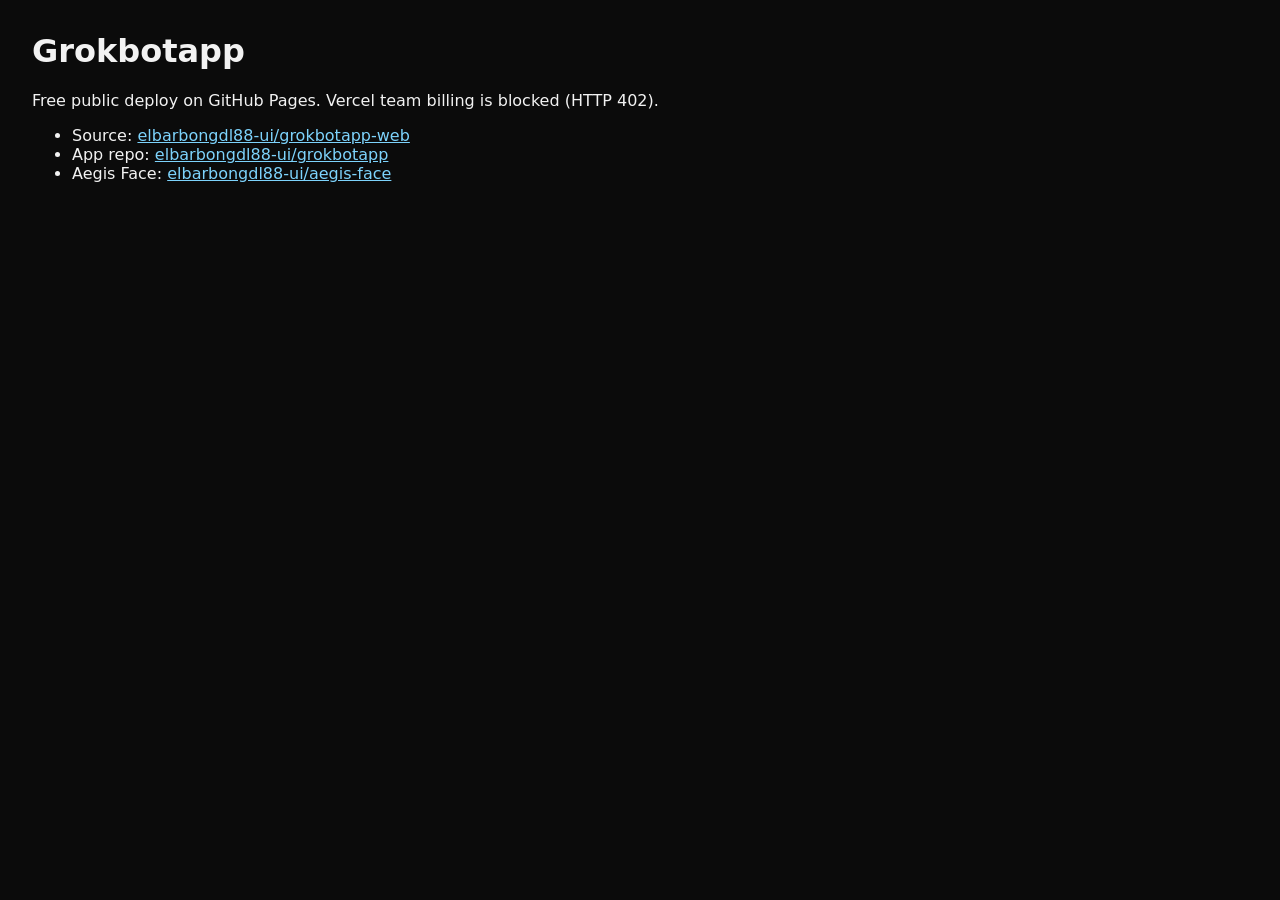
==== index.html @ 4950abd4 "Add free GitHub Pages site and deploy workflow." ====
<!doctype html>
<html lang="en">
<head>
  <meta charset="utf-8">
  <meta name="viewport" content="width=device-width, initial-scale=1">
  <title>Grokbotapp</title>
  <style>
    body { font-family: system-ui, sans-serif; margin: 2rem; background: #0b0b0b; color: #f2f2f2; max-width: 40rem; }
    a { color: #7dd3fc; }
    code { background: #222; padding: 0.1rem 0.35rem; }
  </style>
</head>
<body>
  <h1>Grokbotapp</h1>
  <p>Free public deploy on GitHub Pages. Vercel team billing is blocked (HTTP 402).</p>
  <ul>
    <li>Source: <a href="https://github.com/elbarbongdl88-ui/grokbotapp-web">elbarbongdl88-ui/grokbotapp-web</a></li>
    <li>App repo: <a href="https://github.com/elbarbongdl88-ui/grokbotapp">elbarbongdl88-ui/grokbotapp</a></li>
    <li>Aegis Face: <a href="https://github.com/elbarbongdl88-ui/aegis-face">elbarbongdl88-ui/aegis-face</a></li>
  </ul>
</body>
</html>
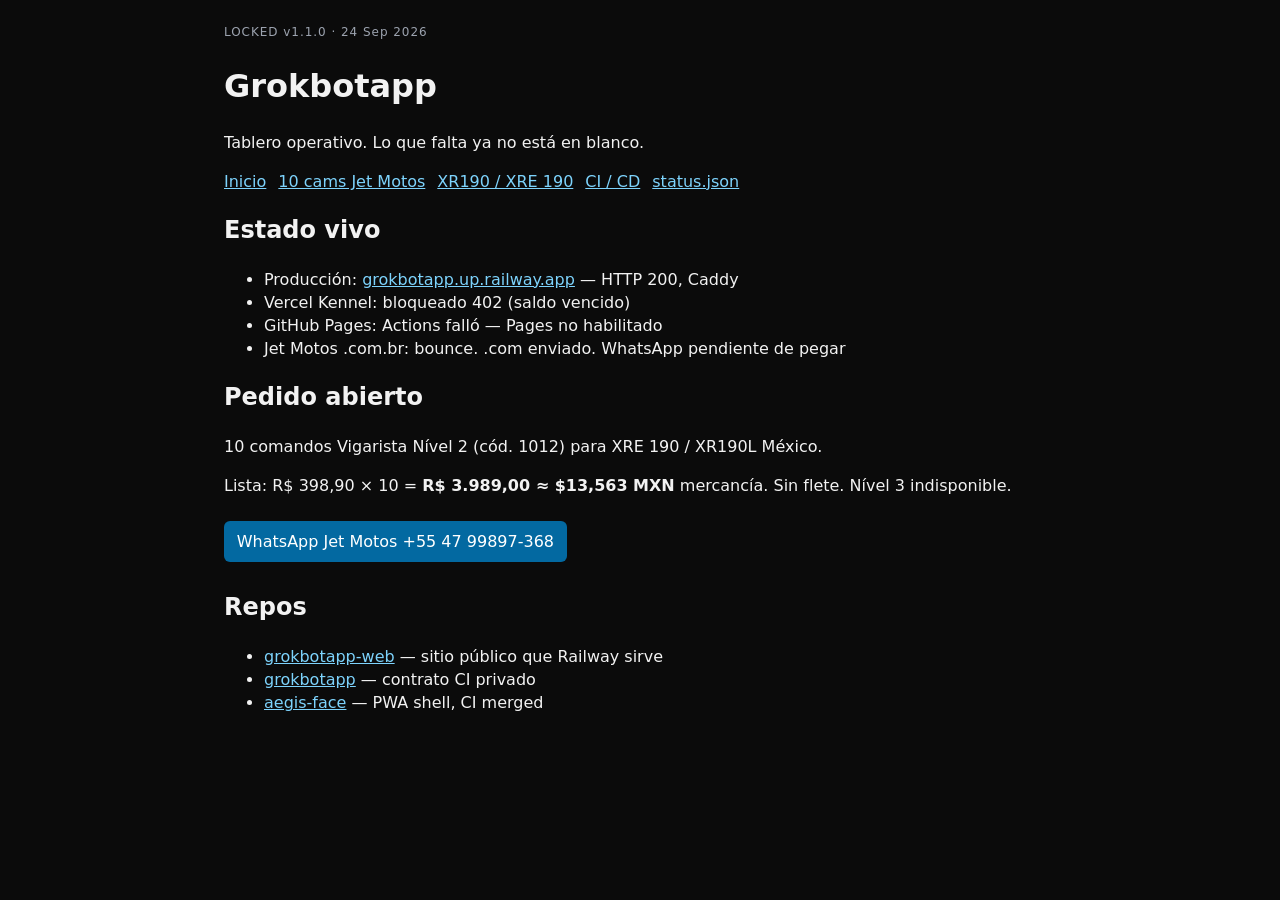
==== commit 92ad5455: "Fill missing Grokbotapp v1.1 ops board, quote, fitment, and status." ====
--- a/index.html
+++ b/index.html
@@ -1,22 +1,50 @@
 <!doctype html>
-<html lang="en">
+<html lang="es">
 <head>
   <meta charset="utf-8">
   <meta name="viewport" content="width=device-width, initial-scale=1">
-  <title>Grokbotapp</title>
-  <style>
-    body { font-family: system-ui, sans-serif; margin: 2rem; background: #0b0b0b; color: #f2f2f2; max-width: 40rem; }
-    a { color: #7dd3fc; }
-    code { background: #222; padding: 0.1rem 0.35rem; }
-  </style>
+  <title>Grokbotapp v1.1</title>
+  <link rel="stylesheet" href="/styles.css">
 </head>
 <body>
-  <h1>Grokbotapp</h1>
-  <p>Free public deploy on GitHub Pages. Vercel team billing is blocked (HTTP 402).</p>
-  <ul>
-    <li>Source: <a href="https://github.com/elbarbongdl88-ui/grokbotapp-web">elbarbongdl88-ui/grokbotapp-web</a></li>
-    <li>App repo: <a href="https://github.com/elbarbongdl88-ui/grokbotapp">elbarbongdl88-ui/grokbotapp</a></li>
-    <li>Aegis Face: <a href="https://github.com/elbarbongdl88-ui/aegis-face">elbarbongdl88-ui/aegis-face</a></li>
-  </ul>
+  <header>
+    <p class="kicker">LOCKED v1.1.0 · 24 Sep 2026</p>
+    <h1>Grokbotapp</h1>
+    <p>Tablero operativo. Lo que falta ya no está en blanco.</p>
+  </header>
+
+  <nav>
+    <a href="/">Inicio</a>
+    <a href="/quote.html">10 cams Jet Motos</a>
+    <a href="/fitment.html">XR190 / XRE 190</a>
+    <a href="/stack.html">CI / CD</a>
+    <a href="/status.json">status.json</a>
+  </nav>
+
+  <section>
+    <h2>Estado vivo</h2>
+    <ul>
+      <li>Producción: <a href="https://grokbotapp.up.railway.app">grokbotapp.up.railway.app</a> — HTTP 200, Caddy</li>
+      <li>Vercel Kennel: bloqueado 402 (saldo vencido)</li>
+      <li>GitHub Pages: Actions falló — Pages no habilitado</li>
+      <li>Jet Motos .com.br: bounce. .com enviado. WhatsApp pendiente de pegar</li>
+    </ul>
+  </section>
+
+  <section>
+    <h2>Pedido abierto</h2>
+    <p>10 comandos Vigarista Nível 2 (cód. 1012) para XRE 190 / XR190L México.</p>
+    <p>Lista: R$ 398,90 × 10 = <strong>R$ 3.989,00 ≈ $13,563 MXN</strong> mercancía. Sin flete. Nível 3 indisponible.</p>
+    <p><a class="btn" href="https://wa.me/554799897368">WhatsApp Jet Motos +55 47 99897-368</a></p>
+  </section>
+
+  <section>
+    <h2>Repos</h2>
+    <ul>
+      <li><a href="https://github.com/elbarbongdl88-ui/grokbotapp-web">grokbotapp-web</a> — sitio público que Railway sirve</li>
+      <li><a href="https://github.com/elbarbongdl88-ui/grokbotapp">grokbotapp</a> — contrato CI privado</li>
+      <li><a href="https://github.com/elbarbongdl88-ui/aegis-face">aegis-face</a> — PWA shell, CI merged</li>
+    </ul>
+  </section>
 </body>
 </html>
--- a/styles.css
+++ b/styles.css
@@ -0,0 +1,7 @@
+body{font-family:system-ui,sans-serif;margin:1.5rem auto;max-width:52rem;background:#0b0b0b;color:#f2f2f2;line-height:1.45}
+a{color:#7dd3fc}nav{display:flex;flex-wrap:wrap;gap:.75rem;margin:1rem 0}
+table{border-collapse:collapse;width:100%;font-size:.95rem}
+th,td{border:1px solid #333;padding:.45rem .5rem;text-align:left}
+.kicker{color:#9ca3af;letter-spacing:.08em;font-size:.75rem}
+.btn{display:inline-block;margin:.5rem 0;padding:.55rem .8rem;background:#0369a1;color:#fff;text-decoration:none;border-radius:6px}
+pre{background:#171717;padding:1rem;overflow:auto;white-space:pre-wrap}
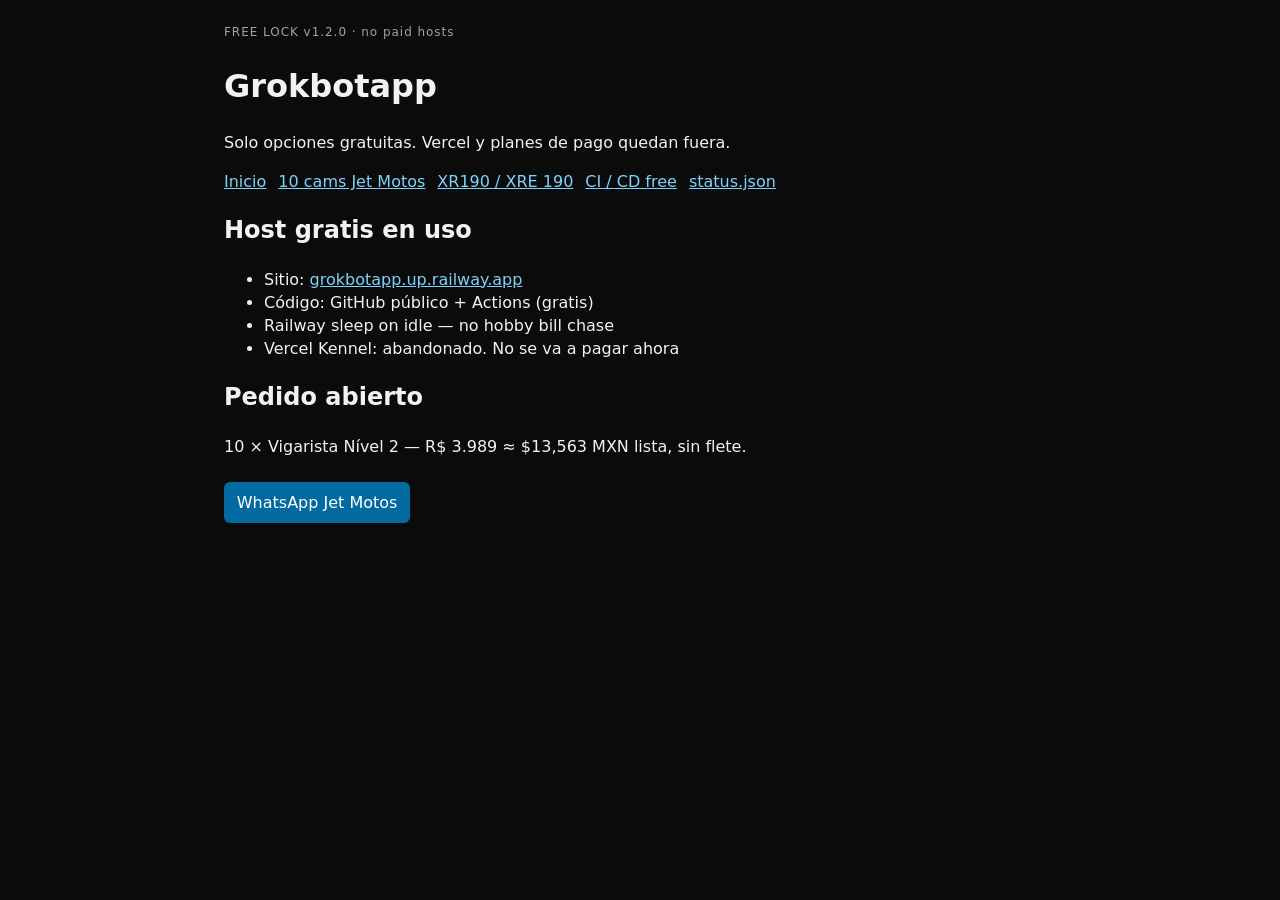
==== commit 01ff933f: "Lock free-only hosting. Vercel is out of scope." ====
--- a/index.html
+++ b/index.html
@@ -3,48 +3,35 @@
 <head>
   <meta charset="utf-8">
   <meta name="viewport" content="width=device-width, initial-scale=1">
-  <title>Grokbotapp v1.1</title>
+  <title>Grokbotapp free</title>
   <link rel="stylesheet" href="/styles.css">
 </head>
 <body>
   <header>
-    <p class="kicker">LOCKED v1.1.0 · 24 Sep 2026</p>
+    <p class="kicker">FREE LOCK v1.2.0 · no paid hosts</p>
     <h1>Grokbotapp</h1>
-    <p>Tablero operativo. Lo que falta ya no está en blanco.</p>
+    <p>Solo opciones gratuitas. Vercel y planes de pago quedan fuera.</p>
   </header>
-
   <nav>
     <a href="/">Inicio</a>
     <a href="/quote.html">10 cams Jet Motos</a>
     <a href="/fitment.html">XR190 / XRE 190</a>
-    <a href="/stack.html">CI / CD</a>
+    <a href="/stack.html">CI / CD free</a>
     <a href="/status.json">status.json</a>
   </nav>
-
   <section>
-    <h2>Estado vivo</h2>
+    <h2>Host gratis en uso</h2>
     <ul>
-      <li>Producción: <a href="https://grokbotapp.up.railway.app">grokbotapp.up.railway.app</a> — HTTP 200, Caddy</li>
-      <li>Vercel Kennel: bloqueado 402 (saldo vencido)</li>
-      <li>GitHub Pages: Actions falló — Pages no habilitado</li>
-      <li>Jet Motos .com.br: bounce. .com enviado. WhatsApp pendiente de pegar</li>
+      <li>Sitio: <a href="https://grokbotapp.up.railway.app">grokbotapp.up.railway.app</a></li>
+      <li>Código: GitHub público + Actions (gratis)</li>
+      <li>Railway sleep on idle — no hobby bill chase</li>
+      <li>Vercel Kennel: abandonado. No se va a pagar ahora</li>
     </ul>
   </section>
-
   <section>
     <h2>Pedido abierto</h2>
-    <p>10 comandos Vigarista Nível 2 (cód. 1012) para XRE 190 / XR190L México.</p>
-    <p>Lista: R$ 398,90 × 10 = <strong>R$ 3.989,00 ≈ $13,563 MXN</strong> mercancía. Sin flete. Nível 3 indisponible.</p>
-    <p><a class="btn" href="https://wa.me/554799897368">WhatsApp Jet Motos +55 47 99897-368</a></p>
-  </section>
-
-  <section>
-    <h2>Repos</h2>
-    <ul>
-      <li><a href="https://github.com/elbarbongdl88-ui/grokbotapp-web">grokbotapp-web</a> — sitio público que Railway sirve</li>
-      <li><a href="https://github.com/elbarbongdl88-ui/grokbotapp">grokbotapp</a> — contrato CI privado</li>
-      <li><a href="https://github.com/elbarbongdl88-ui/aegis-face">aegis-face</a> — PWA shell, CI merged</li>
-    </ul>
+    <p>10 × Vigarista Nível 2 — R$ 3.989 ≈ $13,563 MXN lista, sin flete.</p>
+    <p><a class="btn" href="https://wa.me/554799897368">WhatsApp Jet Motos</a></p>
   </section>
 </body>
 </html>
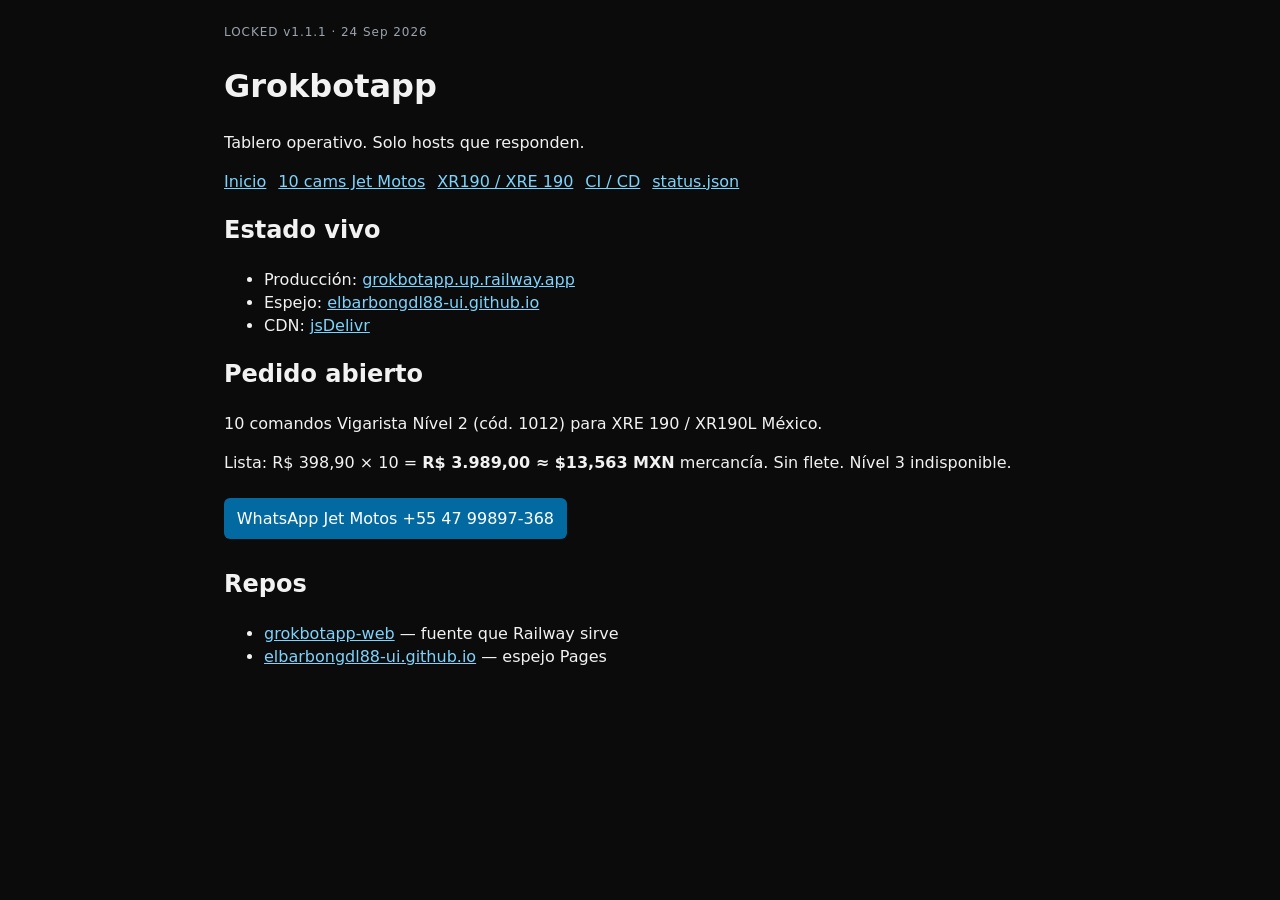
==== commit c30ebccf: "Keep only working hosts. Drop Vercel and project Pages." ====
--- a/index.html
+++ b/index.html
@@ -3,35 +3,46 @@
 <head>
   <meta charset="utf-8">
   <meta name="viewport" content="width=device-width, initial-scale=1">
-  <title>Grokbotapp free</title>
+  <title>Grokbotapp v1.1</title>
   <link rel="stylesheet" href="/styles.css">
 </head>
 <body>
   <header>
-    <p class="kicker">FREE LOCK v1.2.0 · no paid hosts</p>
+    <p class="kicker">LOCKED v1.1.1 · 24 Sep 2026</p>
     <h1>Grokbotapp</h1>
-    <p>Solo opciones gratuitas. Vercel y planes de pago quedan fuera.</p>
+    <p>Tablero operativo. Solo hosts que responden.</p>
   </header>
+
   <nav>
     <a href="/">Inicio</a>
     <a href="/quote.html">10 cams Jet Motos</a>
     <a href="/fitment.html">XR190 / XRE 190</a>
-    <a href="/stack.html">CI / CD free</a>
+    <a href="/stack.html">CI / CD</a>
     <a href="/status.json">status.json</a>
   </nav>
+
   <section>
-    <h2>Host gratis en uso</h2>
+    <h2>Estado vivo</h2>
     <ul>
-      <li>Sitio: <a href="https://grokbotapp.up.railway.app">grokbotapp.up.railway.app</a></li>
-      <li>Código: GitHub público + Actions (gratis)</li>
-      <li>Railway sleep on idle — no hobby bill chase</li>
-      <li>Vercel Kennel: abandonado. No se va a pagar ahora</li>
+      <li>Producción: <a href="https://grokbotapp.up.railway.app">grokbotapp.up.railway.app</a></li>
+      <li>Espejo: <a href="https://elbarbongdl88-ui.github.io/">elbarbongdl88-ui.github.io</a></li>
+      <li>CDN: <a href="https://cdn.jsdelivr.net/gh/elbarbongdl88-ui/grokbotapp-web@main/index.html">jsDelivr</a></li>
     </ul>
   </section>
+
   <section>
     <h2>Pedido abierto</h2>
-    <p>10 × Vigarista Nível 2 — R$ 3.989 ≈ $13,563 MXN lista, sin flete.</p>
-    <p><a class="btn" href="https://wa.me/554799897368">WhatsApp Jet Motos</a></p>
+    <p>10 comandos Vigarista Nível 2 (cód. 1012) para XRE 190 / XR190L México.</p>
+    <p>Lista: R$ 398,90 × 10 = <strong>R$ 3.989,00 ≈ $13,563 MXN</strong> mercancía. Sin flete. Nível 3 indisponible.</p>
+    <p><a class="btn" href="https://wa.me/554799897368">WhatsApp Jet Motos +55 47 99897-368</a></p>
+  </section>
+
+  <section>
+    <h2>Repos</h2>
+    <ul>
+      <li><a href="https://github.com/elbarbongdl88-ui/grokbotapp-web">grokbotapp-web</a> — fuente que Railway sirve</li>
+      <li><a href="https://github.com/elbarbongdl88-ui/elbarbongdl88-ui.github.io">elbarbongdl88-ui.github.io</a> — espejo Pages</li>
+    </ul>
   </section>
 </body>
 </html>
